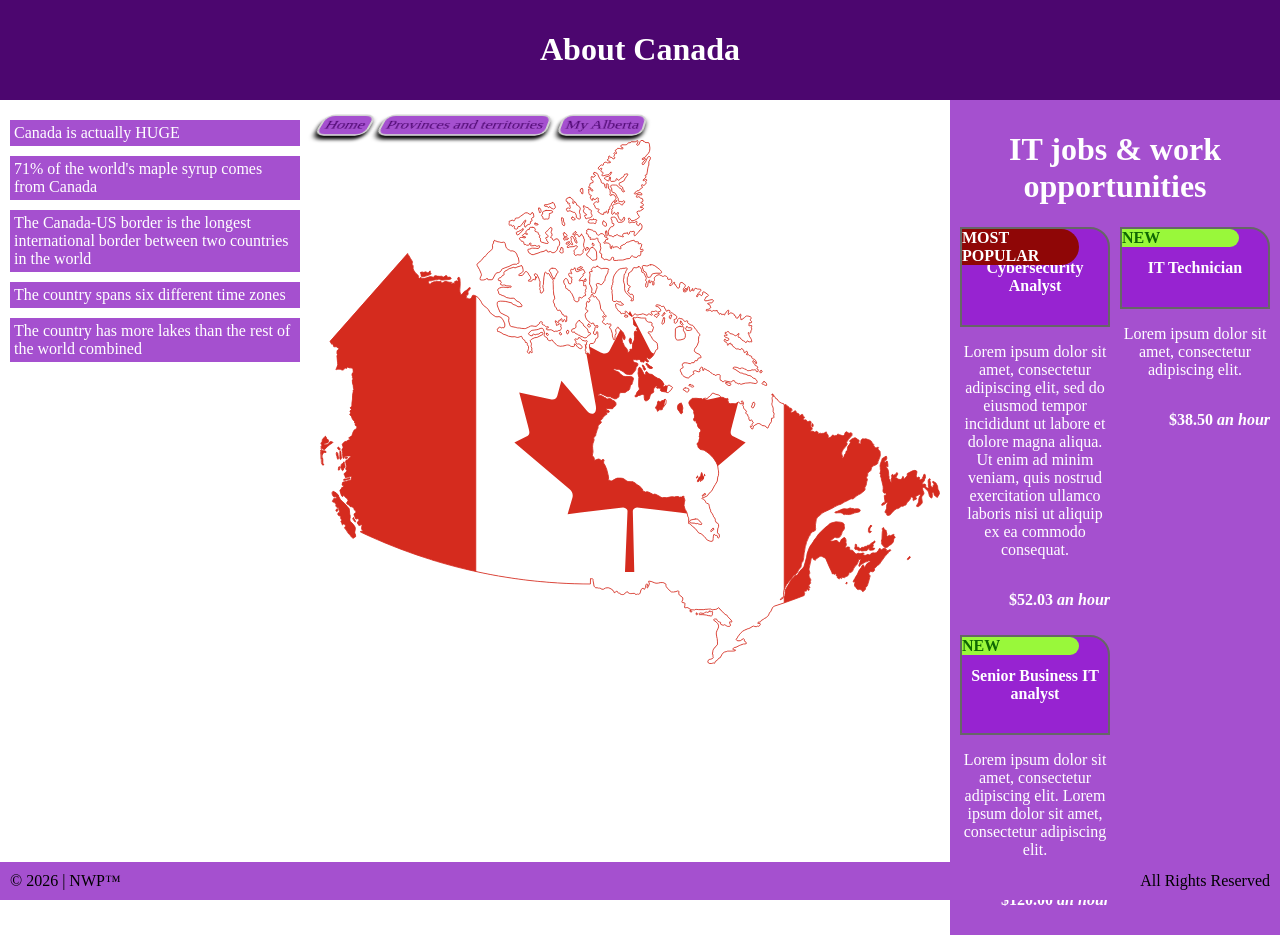
==== index.html @ 942d8e44 "Fix portrait mode css" ====
<!DOCTYPE html>
<html lang="en">
<head>
    <meta charset="UTF-8">
    <title>Title</title>
    <link rel="stylesheet" href="style.css">
    <link rel="stylesheet" href="small-screen.css" media="(orientation: portrait)">
</head>
<body>

<header>
    <h1>About Canada</h1>
</header>
<div id="main-container">
    <div id="facts">
        <ul>
            <li>Canada is actually HUGE</li>
            <li>71% of the world's maple syrup comes from Canada</li>
            <li>The Canada-US border is the longest international border between two countries in the world</li>
            <li>The country spans six different time zones</li>
            <li>The country has more lakes than the rest of the world combined</li>
        </ul>
    </div>
    <div id="main">
        <div id="buttons">
            <div>
                <a href="#section-home">Home</a>
            </div>
            <div>
                <a href="#section-provinces">Provinces and territories</a>
            </div>
            <div id="my-alberta">
                <span>My Alberta</span>
                <div id="dropdown">
                    <a href="#section-holidays">Public holidays</a>
                    <a href="#section-parks">Provincial parks</a>
                </div>
            </div>
        </div>

        <section id="section-home">
            <h1>Get to know Canada</h1>
            <p>Lorem ipsum dolor sit amet, consectetur adipiscing elit, sed do eiusmod tempor incididunt ut labore et
                dolore magna aliqua. Ut enim ad minim veniam, quis nostrud exercitation ullamco laboris nisi ut aliquip
                ex ea commodo consequat. Duis aute irure dolor in reprehenderit in voluptate velit esse cillum dolore eu
                fugiat nulla pariatur. Excepteur sint occaecat cupidatat non proident, sunt in culpa qui officia
                deserunt mollit anim id est laborum.</p>
        </section>
        <section id="section-provinces">
            <h1>Learn more about Canada's provinces and territories</h1>
            <p>Lorem ipsum dolor sit amet, consectetur adipiscing elit, sed do eiusmod tempor incididunt ut labore et
                dolore magna aliqua. Ut enim ad minim veniam, quis nostrud exercitation ullamco laboris nisi ut aliquip
                ex ea commodo consequat. Duis aute irure dolor in reprehenderit in voluptate velit esse cillum dolore eu
                fugiat nulla pariatur. Excepteur sint occaecat cupidatat non proident, sunt in culpa qui officia
                deserunt mollit anim id est laborum.</p>
            <ul id="provinces">
                <li>
                    <img src="img/flag-alberta.svg" alt="Alberta flag">
                    <span class="province-name">Alberta <span class="square-km">661,848 sq km</span></span>
                </li>
                <li>
                    <img src="img/flag-british-columbia.svg" alt="British Columbia flag">
                    <span class="province-name">British Columbia <span class="square-km">944,735 sq km</span></span>
                </li>
                <li>
                    <img src="img/flag-manitoba.svg" alt="Manitoba flag">
                    <span class="province-name">Manitoba <span class="square-km">647,797 sq km</span></span>
                </li>
                <li>
                    <img src="img/flag-new-brunswick.svg" alt="New Brunswick flag">
                    <span class="province-name">New Brunswick <span class="square-km">72,908 sq km</span></span>
                </li>
                <li>
                    <img src="img/flag-newfoundland-and-labrador.svg" alt="Newfoundland and Labrador flag">
                    <span class="province-name">Newfoundland and Labrador <span class="square-km">405,212 sq km</span></span>
                </li>
                <li>
                    <img src="img/flag-nova-scotia.svg" alt="Nova Scotia flag">
                    <span class="province-name">Nova Scotia <span class="square-km">55,284 sq km</span></span>
                </li>
                <li>
                    <img src="img/flag-ontario.svg" alt="Ontario flag">
                    <span class="province-name">Ontario <span class="square-km">1,076,395 sq km</span></span>
                </li>
                <li>
                    <img src="img/flag-prince-edward-island.svg" alt="Prince Edward Island flag">
                    <span class="province-name">Prince Edward Island <span class="square-km">5,660 sq km</span></span>
                </li>
                <li>
                    <img src="img/flag-quebec.svg" alt="Quebec flag">
                    <span class="province-name">Quebec <span class="square-km">1,542,056 sq km</span></span>
                </li>
                <li>
                    <img src="img/flag-saskatchewan.svg" alt="Saskatchewan flag">
                    <span class="province-name">Saskatchewan <span class="square-km">651,036 sq km</span></span>
                </li>
                <li>
                    <img src="img/flag-northwest-territories.svg" alt="Northwest Territories flag">
                    <span class="province-name">Northwest Territories <span class="square-km">1,346,106 sq km</span></span>
                </li>
                <li>
                    <img src="img/flag-nunavut.svg" alt="Nunavut flag">
                    <span class="province-name">Nunavut <span class="square-km">2,093,190 sq km</span></span>
                </li>
                <li>
                    <img src="img/flag-yukon.svg" alt="Yukon flag">
                    <span class="province-name">Yukon <span class="square-km">482,443 sq km</span></span>
                </li>
            </ul>
        </section>
        <section id="section-holidays">
            <h1>Alberta public holidays</h1>
            <p>Lorem ipsum dolor sit amet, consectetur adipiscing elit, sed do eiusmod tempor incididunt ut labore et
                dolore magna aliqua. Ut enim ad minim veniam, quis nostrud exercitation ullamco laboris nisi ut aliquip
                ex ea commodo consequat. Duis aute irure dolor in reprehenderit in voluptate velit esse cillum dolore eu
                fugiat nulla pariatur. Excepteur sint occaecat cupidatat non proident, sunt in culpa qui officia
                deserunt mollit anim id est laborum.</p>
        </section>
        <section id="section-parks">
            <h1>National and Provincial Parks in Alberta</h1>
            <p>Lorem ipsum dolor sit amet, consectetur adipiscing elit, sed do eiusmod tempor incididunt ut labore et
                dolore magna aliqua. Ut enim ad minim veniam, quis nostrud exercitation ullamco laboris nisi ut aliquip
                ex ea commodo consequat. Duis aute irure dolor in reprehenderit in voluptate velit esse cillum dolore eu
                fugiat nulla pariatur. Excepteur sint occaecat cupidatat non proident, sunt in culpa qui officia
                deserunt mollit anim id est laborum.</p>
        </section>
        <section id="section-map">
            <img src="img/Flag_map_of_Canada.svg" alt="Canada map with flag overlay">
        </section>
    </div>
    <div id="jobs-container">
        <h1>IT jobs & work opportunities</h1>
        <div id="jobs">
            <div class="job">
                <div class="job-title">
                    <span class="job-title-banner" style="background-color: #8f0606">MOST POPULAR</span>
                    <span>Cybersecurity Analyst</span>
                </div>
                <p>Lorem ipsum dolor sit amet, consectetur adipiscing elit, sed do eiusmod tempor incididunt ut labore
                    et dolore magna aliqua. Ut enim ad minim veniam, quis nostrud exercitation ullamco laboris nisi ut
                    aliquip ex ea commodo consequat.</p>
                <p class="job-pay"><b>$52.03 <span style="font-style: italic">an hour</span></b></p>
            </div>
            <div class="job">
                <div class="job-title">
                    <span class="job-title-banner" style="background-color: #99f83a; color: #0f6803">NEW</span>
                    <span>IT Technician</span>
                </div>
                <p>Lorem ipsum dolor sit amet, consectetur adipiscing elit.</p>
                <p class="job-pay"><b>$38.50 <span style="font-style: italic">an hour</span></b></p>
            </div>
            <div class="job">
                <div class="job-title">
                    <span class="job-title-banner" style="background-color: #99f83a; color: #0f6803">NEW</span>
                    <span>Senior Business IT analyst</span>
                </div>
                <p>Lorem ipsum dolor sit amet, consectetur adipiscing elit. Lorem ipsum dolor sit amet, consectetur
                    adipiscing elit.</p>
                <p class="job-pay"><b>$120.00 <span style="font-style: italic">an hour</span></b></p>
            </div>
        </div>
    </div>
</div>

<footer>
    <span>© 2026 | NWP™</span>
    <span style="float: right">All Rights Reserved</span>
</footer>

</body>
</html>
---- style.css ----
html, body {
    margin: 0;
    color: white;
}

header {
    background-color: #4c066f;
    text-align: center;
    padding: 10px;
}

#main-container {
    display: flex;
    flex-direction: row;
    gap: 10px;
}

#main-container > div {
    flex: 1;
}

#facts {
    margin-top: 10px;
}

#facts ul {
    list-style-type: none;
    padding: 0;
    margin: 0;
}

#facts ul li {
    margin: 10px;
    background-color: #a550cf;
    padding: 4px;
}

#facts ul li:hover {
    background-color: #4b1566;
    color: #a550cf;
}

#main {
    flex: 2 !important;
    margin-top: 10px;
}

#buttons {
    display: flex;
    gap: 10px;
    perspective: 1000px;
    perspective-origin: right;
}

#buttons > div {
    color: #4c066f;
    background-color: #a550cf;
    border: 2px solid lightgray;
    border-radius: 10px;
    padding: 4px;
    width: fit-content;
    transform: rotateX(45deg);
    box-shadow: 0 5px 5px black;
    position: relative;
}

#buttons > div:hover {
    transform: none;
    color: white;
    background-image: linear-gradient(#e38be6, #510a48);
}

#my-alberta:hover #dropdown {
    display: flex;
}

#dropdown {
    display: none;
    position: absolute;
    width: 100%;
    flex-direction: column;
    background-color: #a550cf;
}

#dropdown a {
    padding: 10px;
}

#dropdown a:hover {
    background-color: #4b1566;
    color: #a550cf;
}

a {
    text-decoration: none;
    color: inherit;
}

section {
    display: none;
    color: #4b1566;
}

section:target {
    display: block;
}

#section-map {
    display: block;
}

#main:has(:target) #section-map {
    display: none;
}

#main img {
    width: 100%;
    height: 100%;
    object-fit: contain;
}

.square-km {
    font-style: italic;
    display: none;
}

#provinces li {
    display: flex;
    align-items: center;
    gap: 3px;
}

#provinces li img {
    height: 1em;
    width: auto;
    vertical-align: middle;
}

.province-name:hover .square-km {
    display: inline;
}

#jobs-container {
    background-color: #a550cf;
    text-align: center;
    padding: 10px;
}

#jobs {
    display: flex;
    flex-direction: row;
    flex-wrap: wrap;
    gap: 10px;
}

.job {
    flex: 1 1 0;
    min-width: calc(50% - 5px);
    max-width: calc(50% - 5px);
}

.job-title {
    background-color: #9723d1;
    padding: 30px 0;
    border: 2px solid #666666;
    border-top-right-radius: 20px;
    position: relative;
    font-weight: bold;
}

.job-title-banner {
    position: absolute;
    width: 80%;
    top: 0;
    left: 0;
    border-top-right-radius: 30px;
    border-bottom-right-radius: 30px;
    text-align: left;
}

.job-pay {
    float: right;
}

footer {
    position: fixed;
    width: 100%;
    background-color: #a550cf;
    color: black;
    box-sizing: border-box;
    padding: 10px;
    bottom: 0;
}
---- small-screen.css ----
#main-container {
    flex-direction: column;
}

.job {
    min-width: 100%;
}
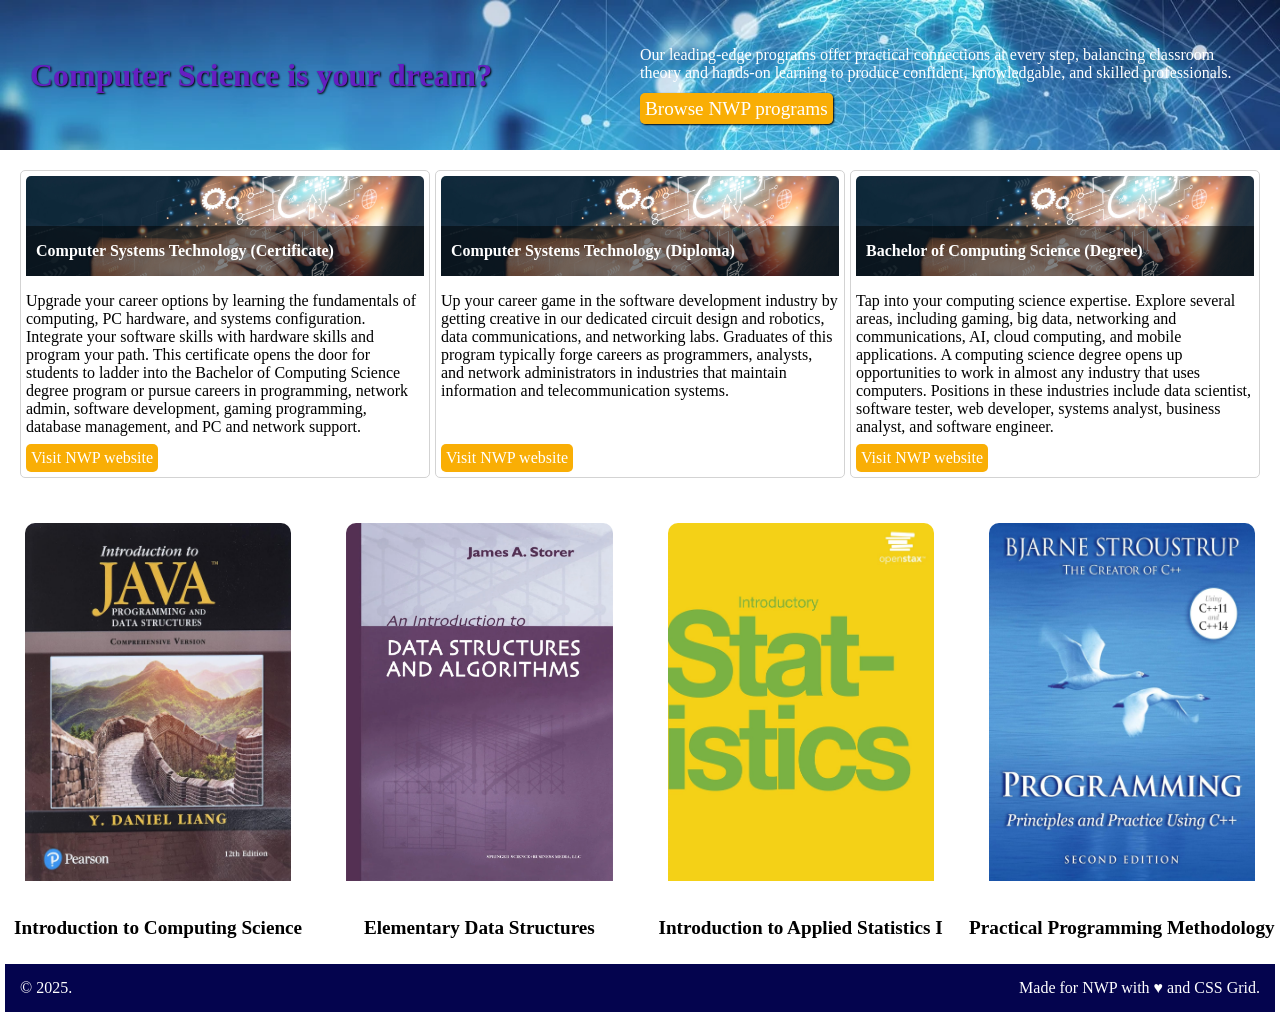
==== commit 9d7c03f9: "Assignment 5" ====
--- a/index.html
+++ b/index.html
@@ -2,169 +2,90 @@
 <html lang="en">
 <head>
     <meta charset="UTF-8">
-    <title>Title</title>
+    <title>Assignment 5</title>
     <link rel="stylesheet" href="style.css">
-    <link rel="stylesheet" href="small-screen.css" media="(orientation: portrait)">
+    <meta name="viewport" content="width=device-width, initial-scale=1">
 </head>
 <body>
 
 <header>
-    <h1>About Canada</h1>
+    <h1>Computer Science is your dream?</h1>
+    <div>
+        <p>Our leading-edge programs offer practical connections at every step, balancing classroom theory and hands-on
+            learning to produce confident, knowledgable, and skilled professionals.</p>
+        <a href="#program-1">Browse NWP programs</a>
+    </div>
 </header>
-<div id="main-container">
-    <div id="facts">
-        <ul>
-            <li>Canada is actually HUGE</li>
-            <li>71% of the world's maple syrup comes from Canada</li>
-            <li>The Canada-US border is the longest international border between two countries in the world</li>
-            <li>The country spans six different time zones</li>
-            <li>The country has more lakes than the rest of the world combined</li>
-        </ul>
+
+<div id="programs">
+    <div class="program" id="program-1">
+        <div class="program-image-card">
+            <img src="img/computerscience1.jpeg" alt="cs">
+            <span>
+                <em>Computer Systems Technology (Certificate)</em>
+            </span>
+        </div>
+        <p>Upgrade your career options by learning the fundamentals of computing, PC hardware, and systems
+            configuration. Integrate your software skills with hardware skills and program your path. This certificate
+            opens the door for students to ladder into the Bachelor of Computing Science degree program or pursue
+            careers in programming, network admin, software development, gaming programming, database management, and PC
+            and network support.</p>
+        <a href="https://www.nwpolytech.ca/program/computer-systems-technology-certificate">Visit NWP website</a>
     </div>
-    <div id="main">
-        <div id="buttons">
-            <div>
-                <a href="#section-home">Home</a>
-            </div>
-            <div>
-                <a href="#section-provinces">Provinces and territories</a>
-            </div>
-            <div id="my-alberta">
-                <span>My Alberta</span>
-                <div id="dropdown">
-                    <a href="#section-holidays">Public holidays</a>
-                    <a href="#section-parks">Provincial parks</a>
-                </div>
-            </div>
+    <div class="program">
+        <div class="program-image-card">
+            <img src="img/computerscience1.jpeg" alt="cs">
+            <span>
+                <em>Computer Systems Technology (Diploma)</em>
+            </span>
         </div>
+        <p>Up your career game in the software development industry by getting creative in our dedicated circuit design
+            and robotics, data communications, and networking labs. Graduates of this program typically forge careers as
+            programmers, analysts, and network administrators in industries that maintain information and
+            telecommunication systems.</p>
+        <a href="https://www.nwpolytech.ca/program/computer-systems-diploma">Visit NWP website</a>
+    </div>
+    <div class="program">
+        <div class="program-image-card">
+            <img src="img/computerscience1.jpeg" alt="cs">
+            <span>
+                <em>Bachelor of Computing Science (Degree)</em>
+            </span>
+        </div>
+        <p>Tap into your computing science expertise. Explore several areas, including gaming, big data, networking and
+            communications, AI, cloud computing, and mobile applications. A computing science degree opens up
+            opportunities to work in almost any industry that uses computers. Positions in these industries include data
+            scientist, software tester, web developer, systems analyst, business analyst, and software engineer.</p>
+        <a href="https://www.nwpolytech.ca/program/computing-science-degree">Visit NWP website</a>
+    </div>
+</div>
 
-        <section id="section-home">
-            <h1>Get to know Canada</h1>
-            <p>Lorem ipsum dolor sit amet, consectetur adipiscing elit, sed do eiusmod tempor incididunt ut labore et
-                dolore magna aliqua. Ut enim ad minim veniam, quis nostrud exercitation ullamco laboris nisi ut aliquip
-                ex ea commodo consequat. Duis aute irure dolor in reprehenderit in voluptate velit esse cillum dolore eu
-                fugiat nulla pariatur. Excepteur sint occaecat cupidatat non proident, sunt in culpa qui officia
-                deserunt mollit anim id est laborum.</p>
-        </section>
-        <section id="section-provinces">
-            <h1>Learn more about Canada's provinces and territories</h1>
-            <p>Lorem ipsum dolor sit amet, consectetur adipiscing elit, sed do eiusmod tempor incididunt ut labore et
-                dolore magna aliqua. Ut enim ad minim veniam, quis nostrud exercitation ullamco laboris nisi ut aliquip
-                ex ea commodo consequat. Duis aute irure dolor in reprehenderit in voluptate velit esse cillum dolore eu
-                fugiat nulla pariatur. Excepteur sint occaecat cupidatat non proident, sunt in culpa qui officia
-                deserunt mollit anim id est laborum.</p>
-            <ul id="provinces">
-                <li>
-                    <img src="img/flag-alberta.svg" alt="Alberta flag">
-                    <span class="province-name">Alberta <span class="square-km">661,848 sq km</span></span>
-                </li>
-                <li>
-                    <img src="img/flag-british-columbia.svg" alt="British Columbia flag">
-                    <span class="province-name">British Columbia <span class="square-km">944,735 sq km</span></span>
-                </li>
-                <li>
-                    <img src="img/flag-manitoba.svg" alt="Manitoba flag">
-                    <span class="province-name">Manitoba <span class="square-km">647,797 sq km</span></span>
-                </li>
-                <li>
-                    <img src="img/flag-new-brunswick.svg" alt="New Brunswick flag">
-                    <span class="province-name">New Brunswick <span class="square-km">72,908 sq km</span></span>
-                </li>
-                <li>
-                    <img src="img/flag-newfoundland-and-labrador.svg" alt="Newfoundland and Labrador flag">
-                    <span class="province-name">Newfoundland and Labrador <span class="square-km">405,212 sq km</span></span>
-                </li>
-                <li>
-                    <img src="img/flag-nova-scotia.svg" alt="Nova Scotia flag">
-                    <span class="province-name">Nova Scotia <span class="square-km">55,284 sq km</span></span>
-                </li>
-                <li>
-                    <img src="img/flag-ontario.svg" alt="Ontario flag">
-                    <span class="province-name">Ontario <span class="square-km">1,076,395 sq km</span></span>
-                </li>
-                <li>
-                    <img src="img/flag-prince-edward-island.svg" alt="Prince Edward Island flag">
-                    <span class="province-name">Prince Edward Island <span class="square-km">5,660 sq km</span></span>
-                </li>
-                <li>
-                    <img src="img/flag-quebec.svg" alt="Quebec flag">
-                    <span class="province-name">Quebec <span class="square-km">1,542,056 sq km</span></span>
-                </li>
-                <li>
-                    <img src="img/flag-saskatchewan.svg" alt="Saskatchewan flag">
-                    <span class="province-name">Saskatchewan <span class="square-km">651,036 sq km</span></span>
-                </li>
-                <li>
-                    <img src="img/flag-northwest-territories.svg" alt="Northwest Territories flag">
-                    <span class="province-name">Northwest Territories <span class="square-km">1,346,106 sq km</span></span>
-                </li>
-                <li>
-                    <img src="img/flag-nunavut.svg" alt="Nunavut flag">
-                    <span class="province-name">Nunavut <span class="square-km">2,093,190 sq km</span></span>
-                </li>
-                <li>
-                    <img src="img/flag-yukon.svg" alt="Yukon flag">
-                    <span class="province-name">Yukon <span class="square-km">482,443 sq km</span></span>
-                </li>
-            </ul>
-        </section>
-        <section id="section-holidays">
-            <h1>Alberta public holidays</h1>
-            <p>Lorem ipsum dolor sit amet, consectetur adipiscing elit, sed do eiusmod tempor incididunt ut labore et
-                dolore magna aliqua. Ut enim ad minim veniam, quis nostrud exercitation ullamco laboris nisi ut aliquip
-                ex ea commodo consequat. Duis aute irure dolor in reprehenderit in voluptate velit esse cillum dolore eu
-                fugiat nulla pariatur. Excepteur sint occaecat cupidatat non proident, sunt in culpa qui officia
-                deserunt mollit anim id est laborum.</p>
-        </section>
-        <section id="section-parks">
-            <h1>National and Provincial Parks in Alberta</h1>
-            <p>Lorem ipsum dolor sit amet, consectetur adipiscing elit, sed do eiusmod tempor incididunt ut labore et
-                dolore magna aliqua. Ut enim ad minim veniam, quis nostrud exercitation ullamco laboris nisi ut aliquip
-                ex ea commodo consequat. Duis aute irure dolor in reprehenderit in voluptate velit esse cillum dolore eu
-                fugiat nulla pariatur. Excepteur sint occaecat cupidatat non proident, sunt in culpa qui officia
-                deserunt mollit anim id est laborum.</p>
-        </section>
-        <section id="section-map">
-            <img src="img/Flag_map_of_Canada.svg" alt="Canada map with flag overlay">
-        </section>
+<div id="courses">
+    <div class="course">
+        <img src="img/textbook_introcs.jpg" alt="cs">
+        <h2>Introduction to Computing Science</h2>
+        <p>Credits – 3<br>Total Hours – 90</p>
     </div>
-    <div id="jobs-container">
-        <h1>IT jobs & work opportunities</h1>
-        <div id="jobs">
-            <div class="job">
-                <div class="job-title">
-                    <span class="job-title-banner" style="background-color: #8f0606">MOST POPULAR</span>
-                    <span>Cybersecurity Analyst</span>
-                </div>
-                <p>Lorem ipsum dolor sit amet, consectetur adipiscing elit, sed do eiusmod tempor incididunt ut labore
-                    et dolore magna aliqua. Ut enim ad minim veniam, quis nostrud exercitation ullamco laboris nisi ut
-                    aliquip ex ea commodo consequat.</p>
-                <p class="job-pay"><b>$52.03 <span style="font-style: italic">an hour</span></b></p>
-            </div>
-            <div class="job">
-                <div class="job-title">
-                    <span class="job-title-banner" style="background-color: #99f83a; color: #0f6803">NEW</span>
-                    <span>IT Technician</span>
-                </div>
-                <p>Lorem ipsum dolor sit amet, consectetur adipiscing elit.</p>
-                <p class="job-pay"><b>$38.50 <span style="font-style: italic">an hour</span></b></p>
-            </div>
-            <div class="job">
-                <div class="job-title">
-                    <span class="job-title-banner" style="background-color: #99f83a; color: #0f6803">NEW</span>
-                    <span>Senior Business IT analyst</span>
-                </div>
-                <p>Lorem ipsum dolor sit amet, consectetur adipiscing elit. Lorem ipsum dolor sit amet, consectetur
-                    adipiscing elit.</p>
-                <p class="job-pay"><b>$120.00 <span style="font-style: italic">an hour</span></b></p>
-            </div>
-        </div>
+    <div class="course">
+        <img src="img/textbook_eds.webp" alt="cs">
+        <h2>Elementary Data Structures</h2>
+        <p>Credits – 3<br>Total Hours – 90</p>
+    </div>
+    <div class="course">
+        <img src="img/textbook_stats.jpg" alt="cs">
+        <h2>Introduction to Applied Statistics I</h2>
+        <p>Credits – 3<br>Total Hours – 90</p>
+    </div>
+    <div class="course">
+        <img src="img/textbook_ppm.jpg" alt="cs">
+        <h2>Practical Programming Methodology</h2>
+        <p>Credits – 3<br>Total Hours – 90</p>
     </div>
 </div>
 
 <footer>
-    <span>© 2026 | NWP™</span>
-    <span style="float: right">All Rights Reserved</span>
+    <span>© 2025.</span>
+    <span style="float: right">Made for NWP with ♥ and CSS Grid.</span>
 </footer>
 
 </body>
--- a/style.css
+++ b/style.css
@@ -1,193 +1,153 @@
-html, body {
+body {
     margin: 0;
+    overflow-x: hidden;
+}
+
+header {
+    display: grid;
+    grid-template-columns: repeat(auto-fit, minmax(300px, 1fr));
+    background-image: url(img/tech1600a.webp);
+    background-size: cover;
+    place-items: center start;
+    padding: 30px;
+}
+
+header h1 {
+    color: #651fc1;
+    text-shadow: 1px 1px 2px #000000;
+}
+
+header p {
     color: white;
 }
 
-header {
-    background-color: #4c066f;
-    text-align: center;
-    padding: 10px;
+header a {
+    border: none;
+    border-radius: 5px;
+    font-size: 1.2rem;
+    padding: 5px;
+    box-shadow: 1px 1px 2px #000000;
 }
 
-#main-container {
-    display: flex;
-    flex-direction: row;
-    gap: 10px;
+#programs {
+    display: grid;
+    grid-template-columns: repeat(auto-fit, minmax(300px, 1fr));
+    margin: 20px;
+    gap: 5px;
 }
 
-#main-container > div {
-    flex: 1;
+.program {
+    border: 1px solid lightgray;
+    border-radius: 5px;
+    position: relative;
+    padding: 5px 5px 25px;
 }
 
-#facts {
-    margin-top: 10px;
+.program a {
+    border: none;
+    border-radius: 5px;
+    font-size: 1rem;
+    padding: 5px;
+    box-sizing: border-box;
+    display: block;
+    width: fit-content;
+    position: absolute;
+    bottom: 5px;
+    left: 5px;
 }
 
-#facts ul {
-    list-style-type: none;
-    padding: 0;
-    margin: 0;
-}
-
-#facts ul li {
-    margin: 10px;
-    background-color: #a550cf;
-    padding: 4px;
-}
-
-#facts ul li:hover {
-    background-color: #4b1566;
-    color: #a550cf;
-}
-
-#main {
-    flex: 2 !important;
-    margin-top: 10px;
-}
-
-#buttons {
-    display: flex;
-    gap: 10px;
-    perspective: 1000px;
-    perspective-origin: right;
-}
-
-#buttons > div {
-    color: #4c066f;
-    background-color: #a550cf;
-    border: 2px solid lightgray;
-    border-radius: 10px;
-    padding: 4px;
-    width: fit-content;
-    transform: rotateX(45deg);
-    box-shadow: 0 5px 5px black;
+.program-image-card {
     position: relative;
 }
 
-#buttons > div:hover {
-    transform: none;
-    color: white;
-    background-image: linear-gradient(#e38be6, #510a48);
+.program-image-card img {
+    display: block;
+    width: 100%;
+    aspect-ratio: 4/1;
+    object-fit: cover;
+    border-top-left-radius: 5px;
+    border-top-right-radius: 5px;
 }
 
-#my-alberta:hover #dropdown {
-    display: flex;
+.program-image-card span {
+    position: absolute;
+    bottom: 0;
+    left: 0;
+    padding: 10px;
+    background: rgba(0, 0, 0, 0.5);
+    box-sizing: border-box;
+    width: 100%;
+    height: 50%;
+    display: grid;
+    align-items: center;
 }
 
-#dropdown {
-    display: none;
-    position: absolute;
-    width: 100%;
-    flex-direction: column;
-    background-color: #a550cf;
+.program-image-card em {
+    font-style: normal;
+    font-weight: bold;
+    color: white;
 }
 
-#dropdown a {
-    padding: 10px;
+#courses {
+    display: grid;
+    grid-template-columns: repeat(auto-fit, minmax(250px, 1fr));
+    gap: 5px;
 }
 
-#dropdown a:hover {
-    background-color: #4b1566;
-    color: #a550cf;
+.course {
+    position: relative;
+    padding: 5px;
 }
 
-a {
-    text-decoration: none;
-    color: inherit;
+.course img {
+    display: block;
+    width: 100%;
+    aspect-ratio: 10/13;
+    object-fit: fill;
+    border-top-left-radius: 30px;
+    border-top-right-radius: 30px;
+    padding: 20px;
+    box-sizing: border-box;
 }
 
-section {
-    display: none;
-    color: #4b1566;
+.course img:hover {
+    transform: scale(1.2);
 }
 
-section:target {
+.course h2 {
+    text-align: center;
+    font-size: 1.2rem;
+}
+
+.course p {
+    text-align: center;
+    display: none;
+}
+
+.course:has(img:hover) p {
     display: block;
 }
 
-#section-map {
-    display: block;
+footer {
+    color: white;
+    background-color: #04044e;
+    padding: 15px;
+    margin: 5px
 }
 
-#main:has(:target) #section-map {
-    display: none;
+
+
+
+
+a {
+    color: white;
+    background: #f9ae05;
+    text-decoration: none;
+    transition: 0.1s;
 }
 
-#main img {
-    width: 100%;
-    height: 100%;
-    object-fit: contain;
-}
-
-.square-km {
-    font-style: italic;
-    display: none;
-}
-
-#provinces li {
-    display: flex;
-    align-items: center;
-    gap: 3px;
-}
-
-#provinces li img {
-    height: 1em;
-    width: auto;
-    vertical-align: middle;
-}
-
-.province-name:hover .square-km {
-    display: inline;
-}
-
-#jobs-container {
-    background-color: #a550cf;
-    text-align: center;
-    padding: 10px;
-}
-
-#jobs {
-    display: flex;
-    flex-direction: row;
-    flex-wrap: wrap;
-    gap: 10px;
-}
-
-.job {
-    flex: 1 1 0;
-    min-width: calc(50% - 5px);
-    max-width: calc(50% - 5px);
-}
-
-.job-title {
-    background-color: #9723d1;
-    padding: 30px 0;
-    border: 2px solid #666666;
-    border-top-right-radius: 20px;
-    position: relative;
-    font-weight: bold;
-}
-
-.job-title-banner {
-    position: absolute;
-    width: 80%;
-    top: 0;
-    left: 0;
-    border-top-right-radius: 30px;
-    border-bottom-right-radius: 30px;
-    text-align: left;
-}
-
-.job-pay {
-    float: right;
-}
-
-footer {
-    position: fixed;
-    width: 100%;
-    background-color: #a550cf;
-    color: black;
-    box-sizing: border-box;
-    padding: 10px;
-    bottom: 0;
+a:hover {
+    color: gray;
+    background: #f8d06a;
+    filter: opacity(0.8);
 }
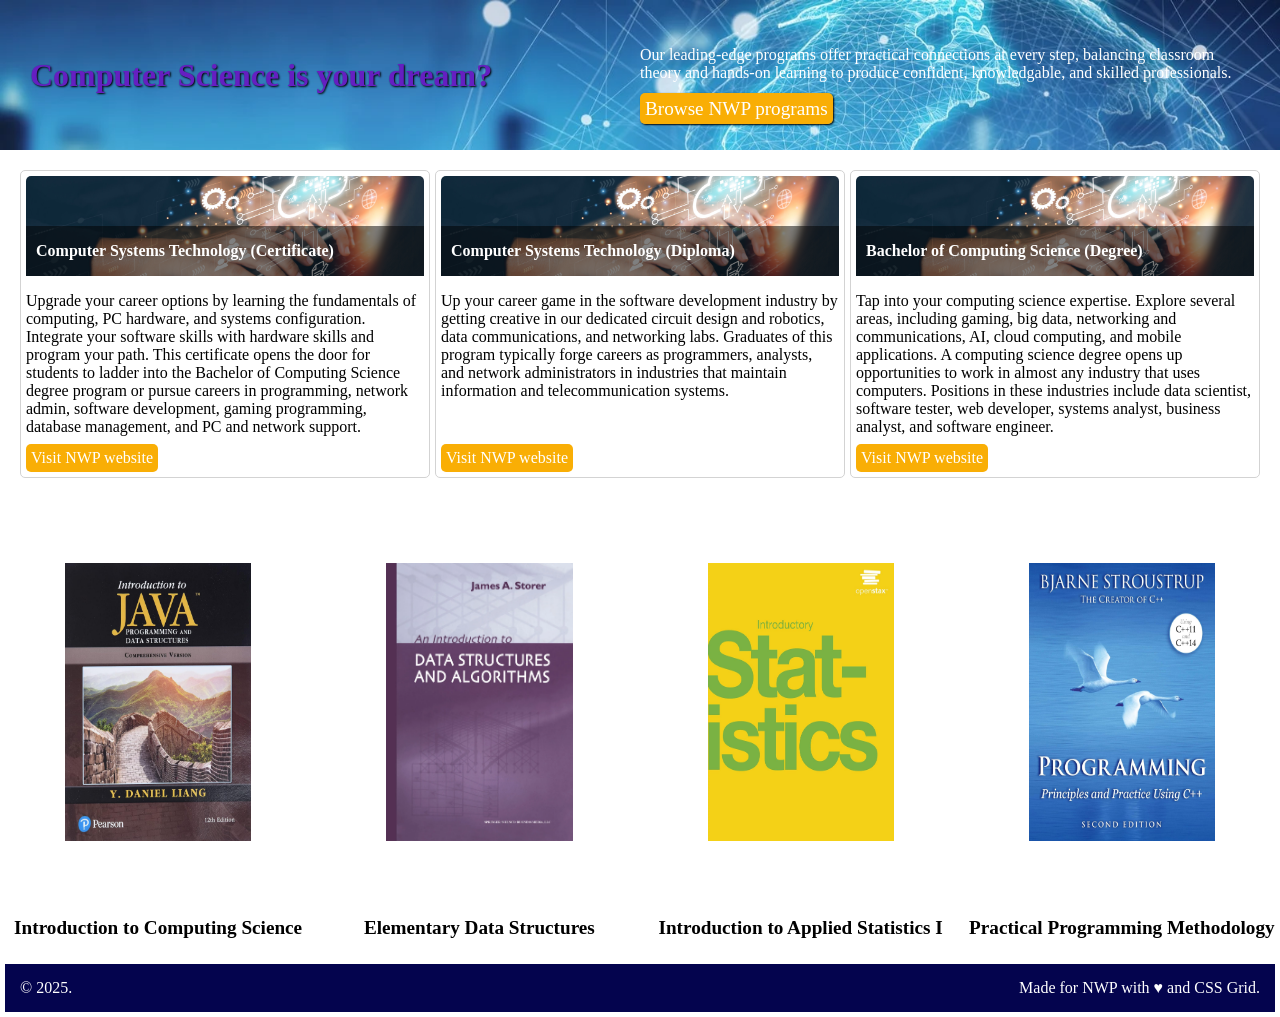
==== commit 9c3b370c: "Open NWP links in new tab" ====
--- a/index.html
+++ b/index.html
@@ -30,7 +30,7 @@
             opens the door for students to ladder into the Bachelor of Computing Science degree program or pursue
             careers in programming, network admin, software development, gaming programming, database management, and PC
             and network support.</p>
-        <a href="https://www.nwpolytech.ca/program/computer-systems-technology-certificate">Visit NWP website</a>
+        <a href="https://www.nwpolytech.ca/program/computer-systems-technology-certificate" target="_blank">Visit NWP website</a>
     </div>
     <div class="program">
         <div class="program-image-card">
@@ -43,7 +43,7 @@
             and robotics, data communications, and networking labs. Graduates of this program typically forge careers as
             programmers, analysts, and network administrators in industries that maintain information and
             telecommunication systems.</p>
-        <a href="https://www.nwpolytech.ca/program/computer-systems-diploma">Visit NWP website</a>
+        <a href="https://www.nwpolytech.ca/program/computer-systems-diploma" target="_blank">Visit NWP website</a>
     </div>
     <div class="program">
         <div class="program-image-card">
@@ -56,7 +56,7 @@
             communications, AI, cloud computing, and mobile applications. A computing science degree opens up
             opportunities to work in almost any industry that uses computers. Positions in these industries include data
             scientist, software tester, web developer, systems analyst, business analyst, and software engineer.</p>
-        <a href="https://www.nwpolytech.ca/program/computing-science-degree">Visit NWP website</a>
+        <a href="https://www.nwpolytech.ca/program/computing-science-degree" target="_blank">Visit NWP website</a>
     </div>
 </div>
 
--- a/style.css
+++ b/style.css
@@ -106,7 +106,7 @@
     object-fit: fill;
     border-top-left-radius: 30px;
     border-top-right-radius: 30px;
-    padding: 20px;
+    padding: 60px;
     box-sizing: border-box;
 }
 
@@ -124,7 +124,7 @@
     display: none;
 }
 
-.course:has(img:hover) p {
+.course:hover p {
     display: block;
 }
 
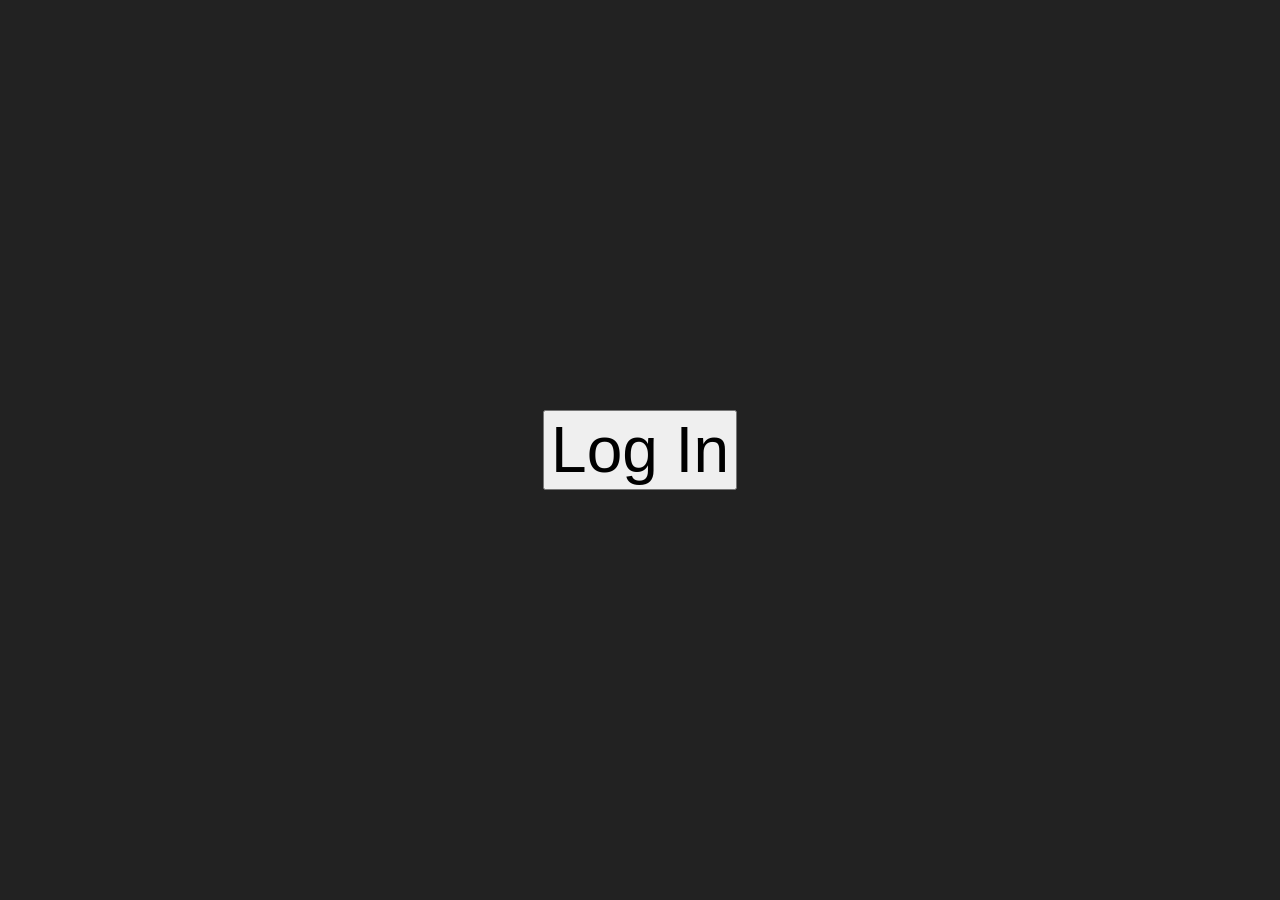
==== commit ef640af2: "Initial commit" ====
--- a/index.html
+++ b/index.html
@@ -2,91 +2,12 @@
 <html lang="en">
 <head>
     <meta charset="UTF-8">
-    <title>Assignment 5</title>
+    <title>JavaScript Basics</title>
     <link rel="stylesheet" href="style.css">
-    <meta name="viewport" content="width=device-width, initial-scale=1">
+    <script src="part1.js"></script>
+<!--    <script src="part2.js"></script>-->
 </head>
 <body>
-
-<header>
-    <h1>Computer Science is your dream?</h1>
-    <div>
-        <p>Our leading-edge programs offer practical connections at every step, balancing classroom theory and hands-on
-            learning to produce confident, knowledgable, and skilled professionals.</p>
-        <a href="#program-1">Browse NWP programs</a>
-    </div>
-</header>
-
-<div id="programs">
-    <div class="program" id="program-1">
-        <div class="program-image-card">
-            <img src="img/computerscience1.jpeg" alt="cs">
-            <span>
-                <em>Computer Systems Technology (Certificate)</em>
-            </span>
-        </div>
-        <p>Upgrade your career options by learning the fundamentals of computing, PC hardware, and systems
-            configuration. Integrate your software skills with hardware skills and program your path. This certificate
-            opens the door for students to ladder into the Bachelor of Computing Science degree program or pursue
-            careers in programming, network admin, software development, gaming programming, database management, and PC
-            and network support.</p>
-        <a href="https://www.nwpolytech.ca/program/computer-systems-technology-certificate" target="_blank">Visit NWP website</a>
-    </div>
-    <div class="program">
-        <div class="program-image-card">
-            <img src="img/computerscience1.jpeg" alt="cs">
-            <span>
-                <em>Computer Systems Technology (Diploma)</em>
-            </span>
-        </div>
-        <p>Up your career game in the software development industry by getting creative in our dedicated circuit design
-            and robotics, data communications, and networking labs. Graduates of this program typically forge careers as
-            programmers, analysts, and network administrators in industries that maintain information and
-            telecommunication systems.</p>
-        <a href="https://www.nwpolytech.ca/program/computer-systems-diploma" target="_blank">Visit NWP website</a>
-    </div>
-    <div class="program">
-        <div class="program-image-card">
-            <img src="img/computerscience1.jpeg" alt="cs">
-            <span>
-                <em>Bachelor of Computing Science (Degree)</em>
-            </span>
-        </div>
-        <p>Tap into your computing science expertise. Explore several areas, including gaming, big data, networking and
-            communications, AI, cloud computing, and mobile applications. A computing science degree opens up
-            opportunities to work in almost any industry that uses computers. Positions in these industries include data
-            scientist, software tester, web developer, systems analyst, business analyst, and software engineer.</p>
-        <a href="https://www.nwpolytech.ca/program/computing-science-degree" target="_blank">Visit NWP website</a>
-    </div>
-</div>
-
-<div id="courses">
-    <div class="course">
-        <img src="img/textbook_introcs.jpg" alt="cs">
-        <h2>Introduction to Computing Science</h2>
-        <p>Credits – 3<br>Total Hours – 90</p>
-    </div>
-    <div class="course">
-        <img src="img/textbook_eds.webp" alt="cs">
-        <h2>Elementary Data Structures</h2>
-        <p>Credits – 3<br>Total Hours – 90</p>
-    </div>
-    <div class="course">
-        <img src="img/textbook_stats.jpg" alt="cs">
-        <h2>Introduction to Applied Statistics I</h2>
-        <p>Credits – 3<br>Total Hours – 90</p>
-    </div>
-    <div class="course">
-        <img src="img/textbook_ppm.jpg" alt="cs">
-        <h2>Practical Programming Methodology</h2>
-        <p>Credits – 3<br>Total Hours – 90</p>
-    </div>
-</div>
-
-<footer>
-    <span>© 2025.</span>
-    <span style="float: right">Made for NWP with ♥ and CSS Grid.</span>
-</footer>
-
+    <button id="login-btn" onclick="logIn()">Log In</button>
 </body>
 </html>
--- a/style.css
+++ b/style.css
@@ -1,153 +1,18 @@
-body {
+html, body {
     margin: 0;
-    overflow-x: hidden;
+    padding: 0;
 }
 
-header {
-    display: grid;
-    grid-template-columns: repeat(auto-fit, minmax(300px, 1fr));
-    background-image: url(img/tech1600a.webp);
-    background-size: cover;
-    place-items: center start;
-    padding: 30px;
+body {
+    display: flex;
+    width: 100vw;
+    height: 100vh;
+    justify-content: center;
+    align-items: center;
+    background-color: #222;
+    gap: 25px;
 }
 
-header h1 {
-    color: #651fc1;
-    text-shadow: 1px 1px 2px #000000;
-}
-
-header p {
-    color: white;
-}
-
-header a {
-    border: none;
-    border-radius: 5px;
-    font-size: 1.2rem;
-    padding: 5px;
-    box-shadow: 1px 1px 2px #000000;
-}
-
-#programs {
-    display: grid;
-    grid-template-columns: repeat(auto-fit, minmax(300px, 1fr));
-    margin: 20px;
-    gap: 5px;
-}
-
-.program {
-    border: 1px solid lightgray;
-    border-radius: 5px;
-    position: relative;
-    padding: 5px 5px 25px;
-}
-
-.program a {
-    border: none;
-    border-radius: 5px;
-    font-size: 1rem;
-    padding: 5px;
-    box-sizing: border-box;
-    display: block;
-    width: fit-content;
-    position: absolute;
-    bottom: 5px;
-    left: 5px;
-}
-
-.program-image-card {
-    position: relative;
-}
-
-.program-image-card img {
-    display: block;
-    width: 100%;
-    aspect-ratio: 4/1;
-    object-fit: cover;
-    border-top-left-radius: 5px;
-    border-top-right-radius: 5px;
-}
-
-.program-image-card span {
-    position: absolute;
-    bottom: 0;
-    left: 0;
-    padding: 10px;
-    background: rgba(0, 0, 0, 0.5);
-    box-sizing: border-box;
-    width: 100%;
-    height: 50%;
-    display: grid;
-    align-items: center;
-}
-
-.program-image-card em {
-    font-style: normal;
-    font-weight: bold;
-    color: white;
-}
-
-#courses {
-    display: grid;
-    grid-template-columns: repeat(auto-fit, minmax(250px, 1fr));
-    gap: 5px;
-}
-
-.course {
-    position: relative;
-    padding: 5px;
-}
-
-.course img {
-    display: block;
-    width: 100%;
-    aspect-ratio: 10/13;
-    object-fit: fill;
-    border-top-left-radius: 30px;
-    border-top-right-radius: 30px;
-    padding: 60px;
-    box-sizing: border-box;
-}
-
-.course img:hover {
-    transform: scale(1.2);
-}
-
-.course h2 {
-    text-align: center;
-    font-size: 1.2rem;
-}
-
-.course p {
-    text-align: center;
-    display: none;
-}
-
-.course:hover p {
-    display: block;
-}
-
-footer {
-    color: white;
-    background-color: #04044e;
-    padding: 15px;
-    margin: 5px
-}
-
-
-
-
-
-a {
-    color: white;
-    background: #f9ae05;
-    text-decoration: none;
-    transition: 0.1s;
-}
-
-a:hover {
-    color: gray;
-    background: #f8d06a;
-    filter: opacity(0.8);
+button {
+    font-size: 4rem;
 }
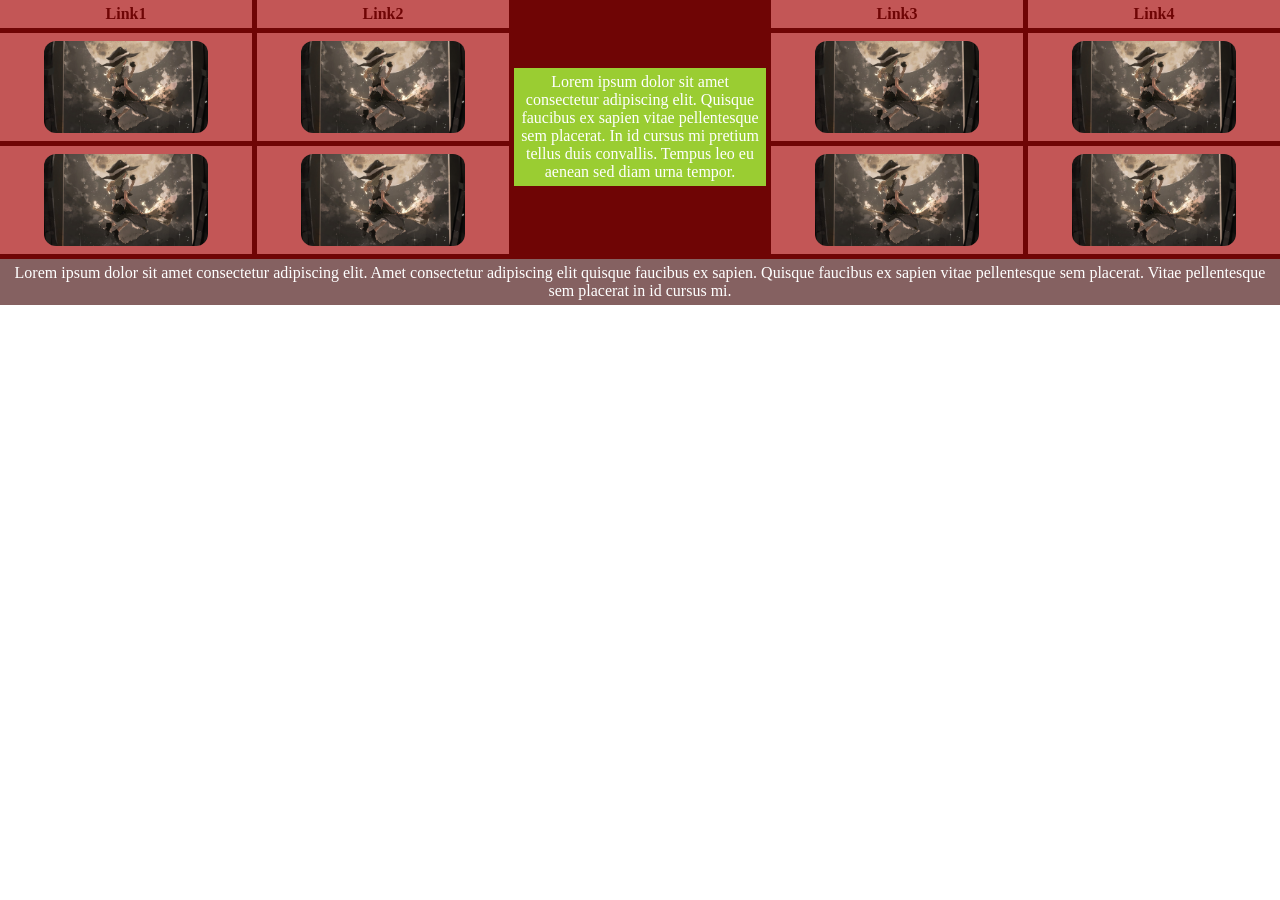
==== commit 84be2fae: "Midterm" ====
--- a/index.html
+++ b/index.html
@@ -2,12 +2,61 @@
 <html lang="en">
 <head>
     <meta charset="UTF-8">
-    <title>JavaScript Basics</title>
+    <title>Title</title>
     <link rel="stylesheet" href="style.css">
-    <script src="part1.js"></script>
-<!--    <script src="part2.js"></script>-->
+    <meta name="viewport" content="width=device-width, initial-scale=1.0">
 </head>
 <body>
-    <button id="login-btn" onclick="logIn()">Log In</button>
+<div id="main">
+    <div id="centre">
+        Lorem ipsum dolor sit amet consectetur adipiscing elit. Quisque faucibus ex sapien vitae pellentesque sem
+        placerat. In id cursus mi pretium tellus duis convallis. Tempus leo eu aenean sed diam urna tempor.
+    </div>
+
+    <div class="link" style="grid-area: link1">
+        <a href="#category1">Link1</a>
+    </div>
+    <div class="link" style="grid-area: link2">
+        <a href="#category2">Link2</a>
+    </div>
+    <div class="link" style="grid-area: link3">
+        <a href="">Link3</a>
+    </div>
+    <div class="link" style="grid-area: link4">
+        <a href="">Link4</a>
+    </div>
+
+    <div class="img" style="grid-area: img1" id="category1">
+        <img src="img/image.jpg" alt="img1">
+    </div>
+    <div class="img" style="grid-area: img7">
+        <img src="img/image.jpg" alt="img2">
+    </div>
+    <div class="img" style="grid-area: img2">
+        <img src="img/image.jpg" alt="img3">
+    </div>
+    <div class="img" style="grid-area: img3">
+        <img src="img/image.jpg" alt="img4">
+    </div>
+
+    <div class="img" style="grid-area: img5" id="category2">
+        <img src="img/image.jpg" alt="img5">
+    </div>
+    <div class="img" style="grid-area: img4">
+        <img src="img/image.jpg" alt="img6">
+    </div>
+    <div class="img" style="grid-area: img6">
+        <img src="img/image.jpg" alt="img7">
+    </div>
+    <div class="img" style="grid-area: img8">
+        <img src="img/image.jpg" alt="img8">
+    </div>
+
+    <footer>
+        Lorem ipsum dolor sit amet consectetur adipiscing elit. Amet consectetur adipiscing elit quisque faucibus ex
+        sapien. Quisque faucibus ex sapien vitae pellentesque sem placerat. Vitae pellentesque sem placerat in id cursus
+        mi.
+    </footer>
+</div>
 </body>
 </html>
--- a/style.css
+++ b/style.css
@@ -3,16 +3,84 @@
     padding: 0;
 }
 
-body {
-    display: flex;
+#main {
+    background-color: #6f0505;
+    display:grid;
     width: 100vw;
-    height: 100vh;
-    justify-content: center;
-    align-items: center;
-    background-color: #222;
-    gap: 25px;
+    color: white;
+    text-align: center;
+    font-size: 1rem;
+
+    grid-template-columns: repeat(5, 1fr);
+    grid-template-rows: repeat(4, auto);
+    grid-template-areas:
+        "link1 link2 centre link3 link4"
+        "img1 img2 centre img3 img4"
+        "img5 img6 centre img7 img8"
+        "footer footer footer footer footer";
+    gap: 5px;
+    place-items: center;
 }
 
-button {
-    font-size: 4rem;
+.link {
+    background-color: #c35656;
+    width: 100%;
+    height: fit-content;
+    padding: 5px;
+    box-sizing: border-box;
+}
+
+.link a {
+    color: #6f0505;
+    text-decoration: none;
+    font-weight: bold;
+}
+
+.link a:hover {
+    color: #fff;
+    background-color: #c00b0b;
+}
+
+.img {
+    background-color: #c35656;
+    width: 100%;
+    height: fit-content;
+    padding: 5px;
+    box-sizing: border-box;
+    display: grid;
+}
+
+.img img {
+    display: block;
+    justify-self: center;
+    width: 70%;
+    height: 100%;
+    object-fit: cover;
+    border-radius: 15px;
+    box-sizing: border-box;
+    border: 3px solid transparent;
+}
+
+.img img:hover {
+    border: 3px solid #fff;
+}
+
+#centre {
+    grid-area: centre;
+
+    background-color: #9acd32;
+    padding: 5px;
+}
+
+footer {
+    grid-area: footer;
+
+    background-color: #856161;
+    padding: 5px;
+}
+
+footer:hover:after {
+    content: "Go to Lorum Ipsum heading";
+    font-size: 0.75rem;
+    font-style: italic;
 }
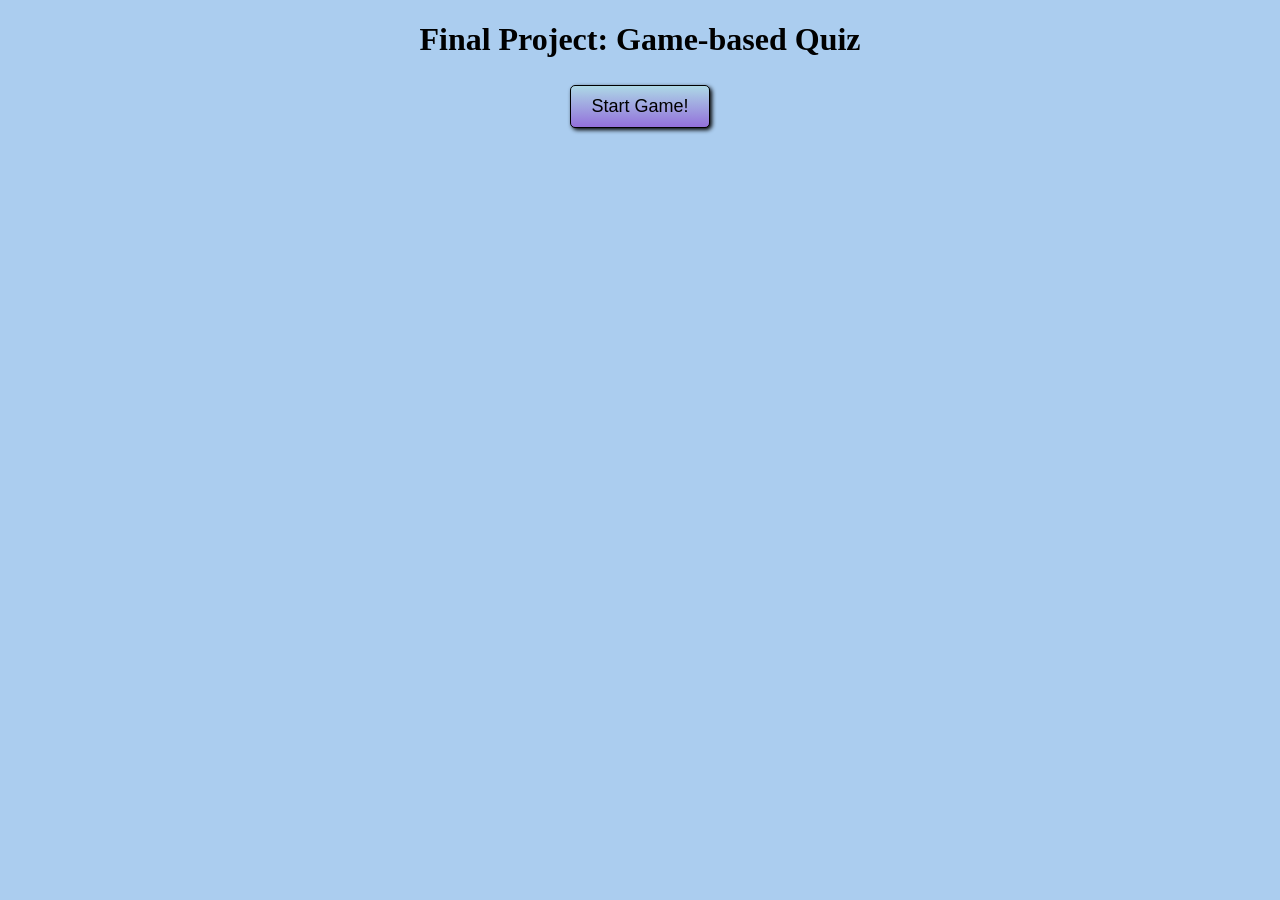
==== commit 1c97c2ed: "Final project" ====
--- a/index.html
+++ b/index.html
@@ -3,60 +3,30 @@
 <head>
     <meta charset="UTF-8">
     <title>Title</title>
-    <link rel="stylesheet" href="style.css">
-    <meta name="viewport" content="width=device-width, initial-scale=1.0">
+    <link rel="stylesheet" href="css/style.css">
+    <meta name="viewport" content="width=device-width, initial-scale=1">
+    <script src="https://ajax.googleapis.com/ajax/libs/jquery/3.7.1/jquery.min.js"></script>
 </head>
 <body>
-<div id="main">
-    <div id="centre">
-        Lorem ipsum dolor sit amet consectetur adipiscing elit. Quisque faucibus ex sapien vitae pellentesque sem
-        placerat. In id cursus mi pretium tellus duis convallis. Tempus leo eu aenean sed diam urna tempor.
+
+<h1>Final Project: Game-based Quiz</h1>
+<button id="start-game">Start Game!</button>
+
+<div id="game-container" style="display: none">
+    <span id="score-text">Your score:</span>
+    <div id="stars"></div>
+    <span id="timer-text">Time remaining: <span id="timer"></span> sec(s)</span>
+    <span id="message" style="display: none"></span>
+
+    <div id="board">
+
     </div>
+</div>
 
-    <div class="link" style="grid-area: link1">
-        <a href="#category1">Link1</a>
-    </div>
-    <div class="link" style="grid-area: link2">
-        <a href="#category2">Link2</a>
-    </div>
-    <div class="link" style="grid-area: link3">
-        <a href="">Link3</a>
-    </div>
-    <div class="link" style="grid-area: link4">
-        <a href="">Link4</a>
-    </div>
+<script src="js/data.js"></script>
+<script src="js/card.js"></script>
+<script src="js/utils.js"></script>
+<script src="js/main.js"></script>
 
-    <div class="img" style="grid-area: img1" id="category1">
-        <img src="img/image.jpg" alt="img1">
-    </div>
-    <div class="img" style="grid-area: img7">
-        <img src="img/image.jpg" alt="img2">
-    </div>
-    <div class="img" style="grid-area: img2">
-        <img src="img/image.jpg" alt="img3">
-    </div>
-    <div class="img" style="grid-area: img3">
-        <img src="img/image.jpg" alt="img4">
-    </div>
-
-    <div class="img" style="grid-area: img5" id="category2">
-        <img src="img/image.jpg" alt="img5">
-    </div>
-    <div class="img" style="grid-area: img4">
-        <img src="img/image.jpg" alt="img6">
-    </div>
-    <div class="img" style="grid-area: img6">
-        <img src="img/image.jpg" alt="img7">
-    </div>
-    <div class="img" style="grid-area: img8">
-        <img src="img/image.jpg" alt="img8">
-    </div>
-
-    <footer>
-        Lorem ipsum dolor sit amet consectetur adipiscing elit. Amet consectetur adipiscing elit quisque faucibus ex
-        sapien. Quisque faucibus ex sapien vitae pellentesque sem placerat. Vitae pellentesque sem placerat in id cursus
-        mi.
-    </footer>
-</div>
 </body>
 </html>
--- a/css/style.css
+++ b/css/style.css
@@ -0,0 +1,105 @@
+:root {
+    --primary-color: #ABCDEF;
+}
+
+html, body {
+    height: 100%;
+    width: 100%;
+    margin: 0;
+}
+
+body {
+    background-color: var(--primary-color);
+
+    display: flex;
+    flex-direction: column;
+    align-items: center;
+}
+
+#start-game {
+    background: linear-gradient(lightblue, mediumpurple);
+    padding: 10px 20px;
+    border-radius: 5px;
+    border: 1px solid black;
+    font-size: 18px;
+    filter: drop-shadow(2px 2px 2px black);
+    margin: 5px;
+}
+
+#start-game:hover {
+    background: linear-gradient(mediumpurple, lightblue);
+}
+
+#game-container {
+    width: 100%;
+    height: 100%;
+    display: flex;
+    flex-direction: column;
+    align-items: center;
+}
+
+#game-container > p {
+    text-align: center;
+}
+
+#board {
+    width: min(calc(100% - 40px), 1200px);
+    display: grid;
+    border: 2px solid black;
+    border-radius: 5px;
+    padding: 20px;
+    grid-template-columns: repeat(auto-fit, minmax(272px, 1fr));
+    gap: 20px;
+    background: linear-gradient(mediumpurple, lightblue);
+}
+
+.card {
+    perspective: 1000px;
+    height: 200px;
+    filter: drop-shadow(2px 2px 2px black);
+}
+
+.card h1 {
+    margin: 0;
+    font-size: 18px;
+    text-align: center;
+}
+
+.card-inner {
+    position: relative;
+    width: 100%;
+    height: 100%;
+    transform-style: preserve-3d;
+    transition: transform 0.2s;
+}
+
+/* !!! card-front is where the content is displayed !!! */
+
+.card-front, .card-back {
+    position: absolute;
+    width: 100%;
+    height: 100%;
+    backface-visibility: hidden;
+    border: 2px solid black;
+    border-radius: 10px;
+}
+
+.card-front {
+    background-color: lightcoral;
+}
+
+.card-back {
+    transform: rotateY(180deg);
+    background-color: slategray;
+    padding: 10px;
+    box-sizing: border-box;
+
+    display: flex;
+    flex-direction: column;
+    justify-content: center;
+    align-items: center;
+}
+
+.card.flipped .card-inner {
+    transform: rotateY(180deg);
+}
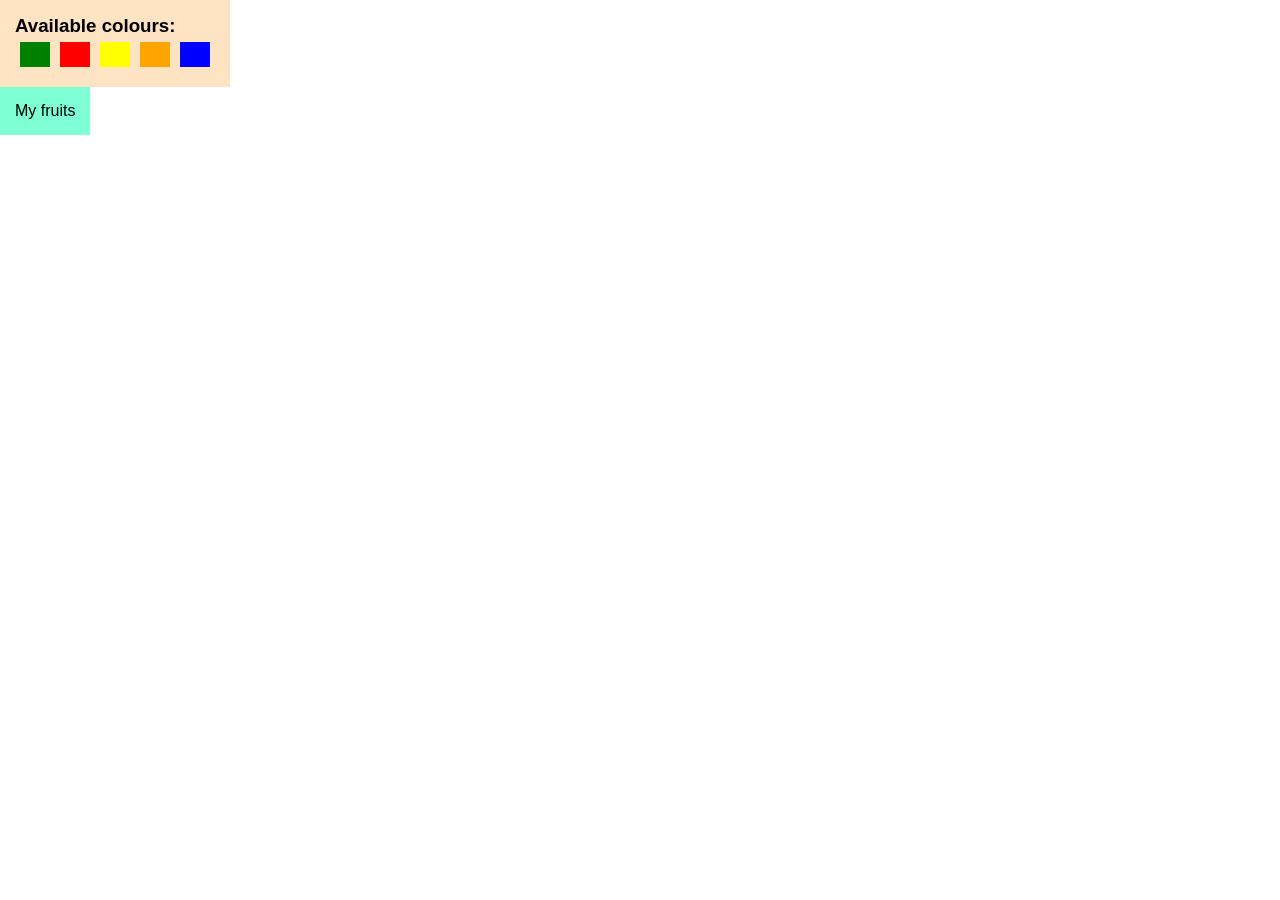
==== commit f63a432e: "Final" ====
--- a/index.html
+++ b/index.html
@@ -2,31 +2,20 @@
 <html lang="en">
 <head>
     <meta charset="UTF-8">
-    <title>Title</title>
-    <link rel="stylesheet" href="css/style.css">
-    <meta name="viewport" content="width=device-width, initial-scale=1">
+    <title>Nolan Zahara CS3990 Final</title>
+    <link rel="stylesheet" href="./style.css">
+    <meta name="viewport" content="width=device-width, initial-scale=1.0">
+    <script src="./fruits_data.js"></script>
     <script src="https://ajax.googleapis.com/ajax/libs/jquery/3.7.1/jquery.min.js"></script>
 </head>
 <body>
-
-<h1>Final Project: Game-based Quiz</h1>
-<button id="start-game">Start Game!</button>
-
-<div id="game-container" style="display: none">
-    <span id="score-text">Your score:</span>
-    <div id="stars"></div>
-    <span id="timer-text">Time remaining: <span id="timer"></span> sec(s)</span>
-    <span id="message" style="display: none"></span>
-
-    <div id="board">
-
+<div id="app">
+    <div id="colourPanel">
+        <h3>Available colours:</h3>
     </div>
+    <section id="fruitDesc">My fruits</section>
 </div>
 
-<script src="js/data.js"></script>
-<script src="js/card.js"></script>
-<script src="js/utils.js"></script>
-<script src="js/main.js"></script>
-
+<script src="./index.js"></script>
 </body>
 </html>
--- a/style.css
+++ b/style.css
@@ -0,0 +1,34 @@
+html, body {
+    margin: 0;
+    padding: 0;
+    font-family: sans-serif;
+}
+
+#colourPanel, #fruitDesc {
+    padding: 15px;
+    width: fit-content;
+}
+
+#colourPanel { background: #ffe4c4 }
+
+#coloursContainer {
+    display: flex;
+    gap: 10px;
+    padding: 5px;
+}
+
+.shadow { box-shadow: 2px 2px 5px black }
+
+#fruitDesc { background: #7fffd4 }
+
+.colourBlock {
+    display: block;
+    width: 30px;
+    height: 25px;
+}
+
+#colourPanel h3 {
+    margin: 0
+}
+
+#fruitDesc img { width: 100px }
